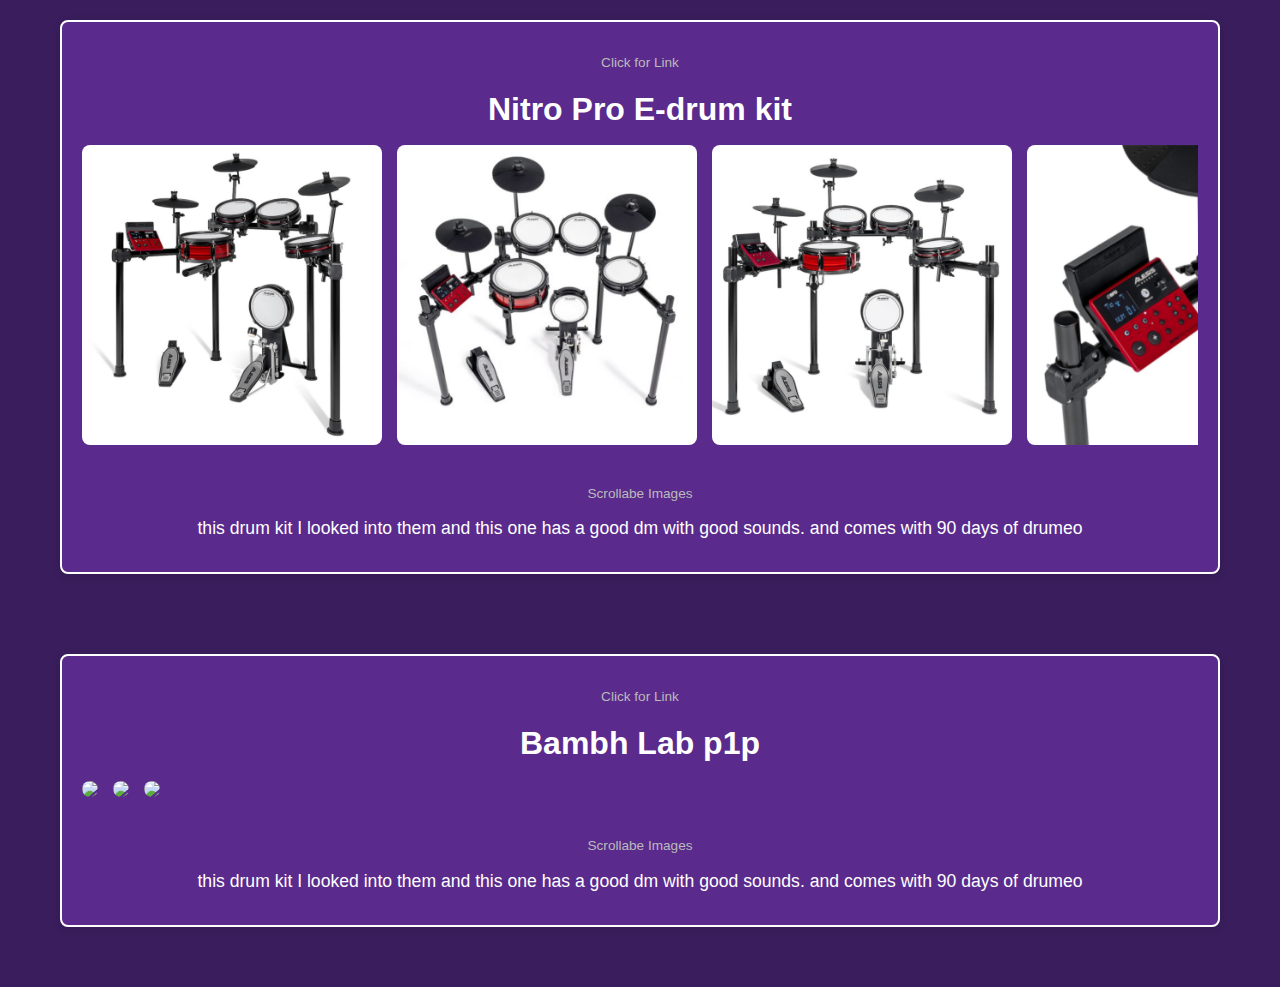
==== index.html @ cd8b2324 "Update index.html" ====
<!DOCTYPE html>
<html lang="en">
<head>
    <meta charset="UTF-8">
    <meta name="viewport" content="width=device-width, initial-scale=1.0">
    <title>Wishlist</title>
    <link rel="stylesheet" href="style.css"> 
</head>
<body>

    <div class="container">
        <!-- Section -->
        <section class="section">
            <p class="scrollable-text">Click for Link</p>
            <h2><a href="https://inmusicstore.com/nitro-pro-kit.html">Nitro Pro E-drum kit</a></h2>
            <div class="image-gallery">
                <div class="image-item">
                    <img src="./Images/Edrum/Untitled41_20241208045501.png">
                </div>
                <div class="image-item">
                    <img src="./Images/Edrum/Untitled41_20241208045458.png">
                </div>
                <div class="image-item">
                    <img src="./Images/Edrum/Untitled41_20241208045454.png">
                </div>
                <div class="image-item">
                    <img src="./Images/Edrum/Untitled41_20241208045446.png">
                </div>
                <div class="image-item">
                    <img src="./Images/Edrum/Untitled41_20241208045450.png">
                </div>
            </div>
            <p class="scrollable-text">Scrollabe Images</p>
            <p>this drum kit I looked into them and this one has a good dm with good sounds. and comes with 90 days of drumeo</p>
        </section>
    </div>


    <div class="container">
        <!-- Section -->
        <section class="section">
            <p class="scrollable-text">Click for Link</p>
            <h2><a href="https://us.store.bambulab.com/collections/3d-printer/products/p1p">Bambh Lab p1p</a></h2>
            <div class="image-gallery">
                <div class="image-item">
                    <img src="./Images/bambu/Untitled41_20241208051039.png">
                </div>
                <div class="image-item">
                    <img src="./Images/bambu/Untitled41_20241208051043.png">
                </div>
                <div class="image-item">
                    <img src="./Images/bambu/Untitled41_20241208051046.png">
                </div>
            </div>
            <p class="scrollable-text">Scrollabe Images</p>
            <p>this drum kit I looked into them and this one has a good dm with good sounds. and comes with 90 days of drumeo</p>
        </section>
    </div>
    
</body>
</html>
---- style.css ----
* {
    margin: 0;
    padding: 0;
    box-sizing: border-box;
}

body {
    font-family: Arial, sans-serif;
    background-color: #3a1d5c;
    color: #fff;
    line-height: 1.6;
}

.container {
    max-width: 1200px;
    margin: 0 auto;
    padding: 20px;
}

.section {
    margin-bottom: 40px;
    padding: 20px;
    background-color: #5a2a8c;
    border: 2px solid #fff;
    border-radius: 8px;
    box-shadow: 0 2px 10px rgba(0, 0, 0, 0.1);
}

h2 {
    text-align: center;
    font-size: 2em;
    margin-bottom: 10px;
}

a {
    color: #fff;
    text-decoration: none;
}

a:hover {
    text-decoration: underline;
}

p {
    margin-bottom: 10px;
    font-size: 1.1em;
    text-align: center;
}

.image-gallery {
    display: flex;
    overflow-x: auto;
    gap: 15px;
    scroll-snap-type: x mandatory;
    scroll-behavior: smooth;
    padding-bottom: 20px;
}

.image-item {
    text-align: center;
}

.image-item img {
    flex-shrink: 0;
    width: 300px;
    height: auto;
    border-radius: 8px;
    scroll-snap-align: start;
    transition: transform 0.3s ease;
}

.scrollable-text {
    text-align: center;
    margin-top: 10px;
    margin-bottom: 10px;
    font-size: 0.85em;
    color: #bbb;
}

.image-item img:hover {
    transform: scale(1.05);
}

.section:not(:last-child) {
    padding-bottom: 40px;
}

.image-gallery::-webkit-scrollbar {
    height: 8px;
}

.image-gallery::-webkit-scrollbar-thumb {
    background-color: #007bff;
    border-radius: 4px;
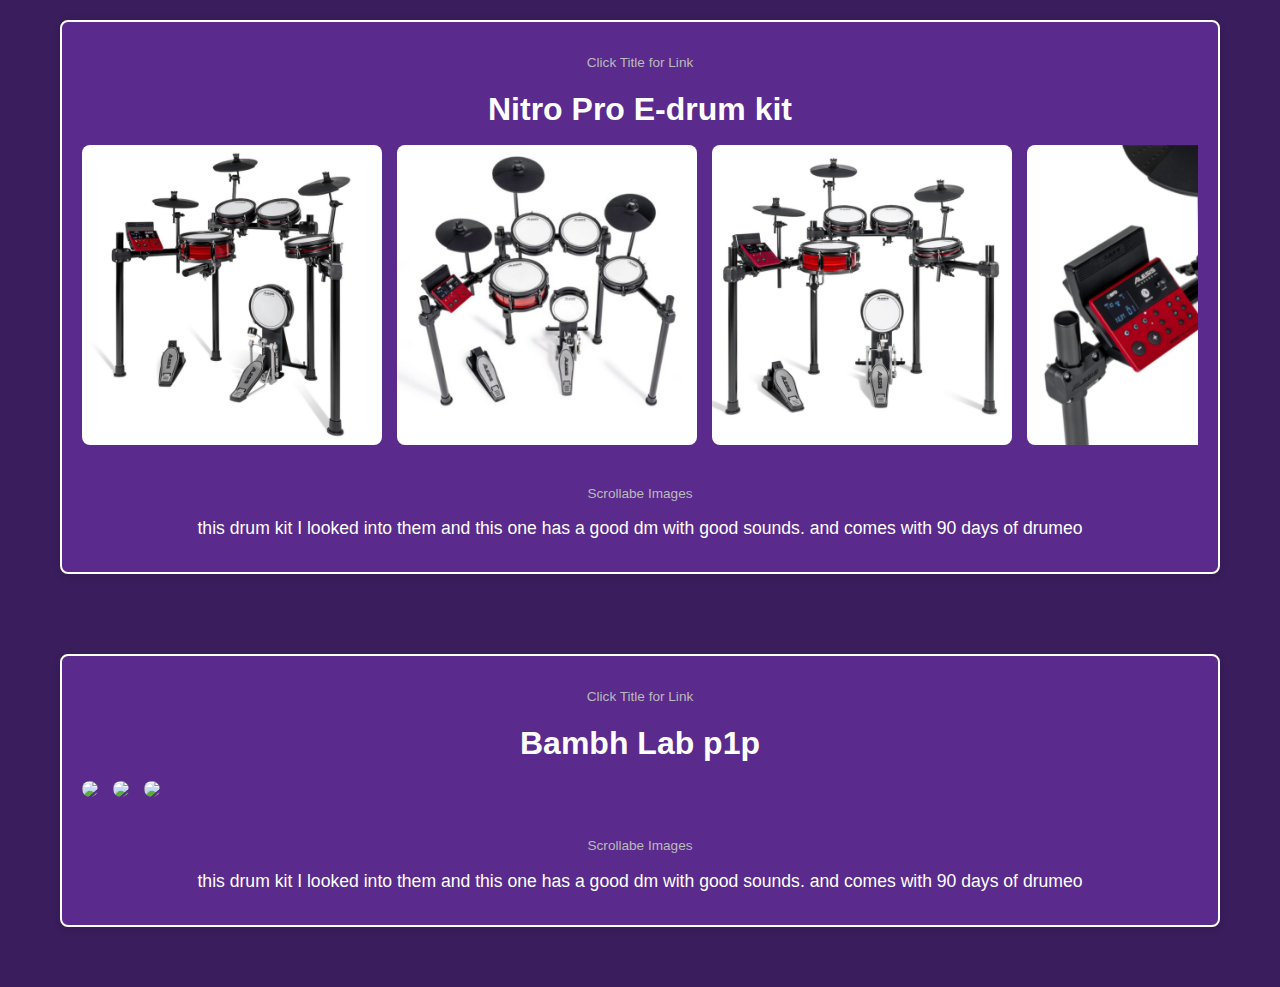
==== commit 181b09cb: "Update index.html" ====
--- a/index.html
+++ b/index.html
@@ -11,7 +11,7 @@
     <div class="container">
         <!-- Section -->
         <section class="section">
-            <p class="scrollable-text">Click for Link</p>
+            <p class="scrollable-text">Click Title for Link</p>
             <h2><a href="https://inmusicstore.com/nitro-pro-kit.html">Nitro Pro E-drum kit</a></h2>
             <div class="image-gallery">
                 <div class="image-item">
@@ -39,17 +39,17 @@
     <div class="container">
         <!-- Section -->
         <section class="section">
-            <p class="scrollable-text">Click for Link</p>
+            <p class="scrollable-text">Click Title for Link</p>
             <h2><a href="https://us.store.bambulab.com/collections/3d-printer/products/p1p">Bambh Lab p1p</a></h2>
             <div class="image-gallery">
-                <div class="image-item">
-                    <img src="./Images/bambu/Untitled41_20241208051039.png">
+                <div class="image-item"> 
+                    <img src="./Images/bambu/Untitled41_20241208051046.png">
                 </div>
                 <div class="image-item">
                     <img src="./Images/bambu/Untitled41_20241208051043.png">
                 </div>
                 <div class="image-item">
-                    <img src="./Images/bambu/Untitled41_20241208051046.png">
+                    <img src="./Images/bambu/Untitled41_20241208051039.png">
                 </div>
             </div>
             <p class="scrollable-text">Scrollabe Images</p>
--- a/style.css
+++ b/style.css
@@ -92,4 +92,3 @@
 .image-gallery::-webkit-scrollbar-thumb {
     background-color: #007bff;
     border-radius: 4px;
-
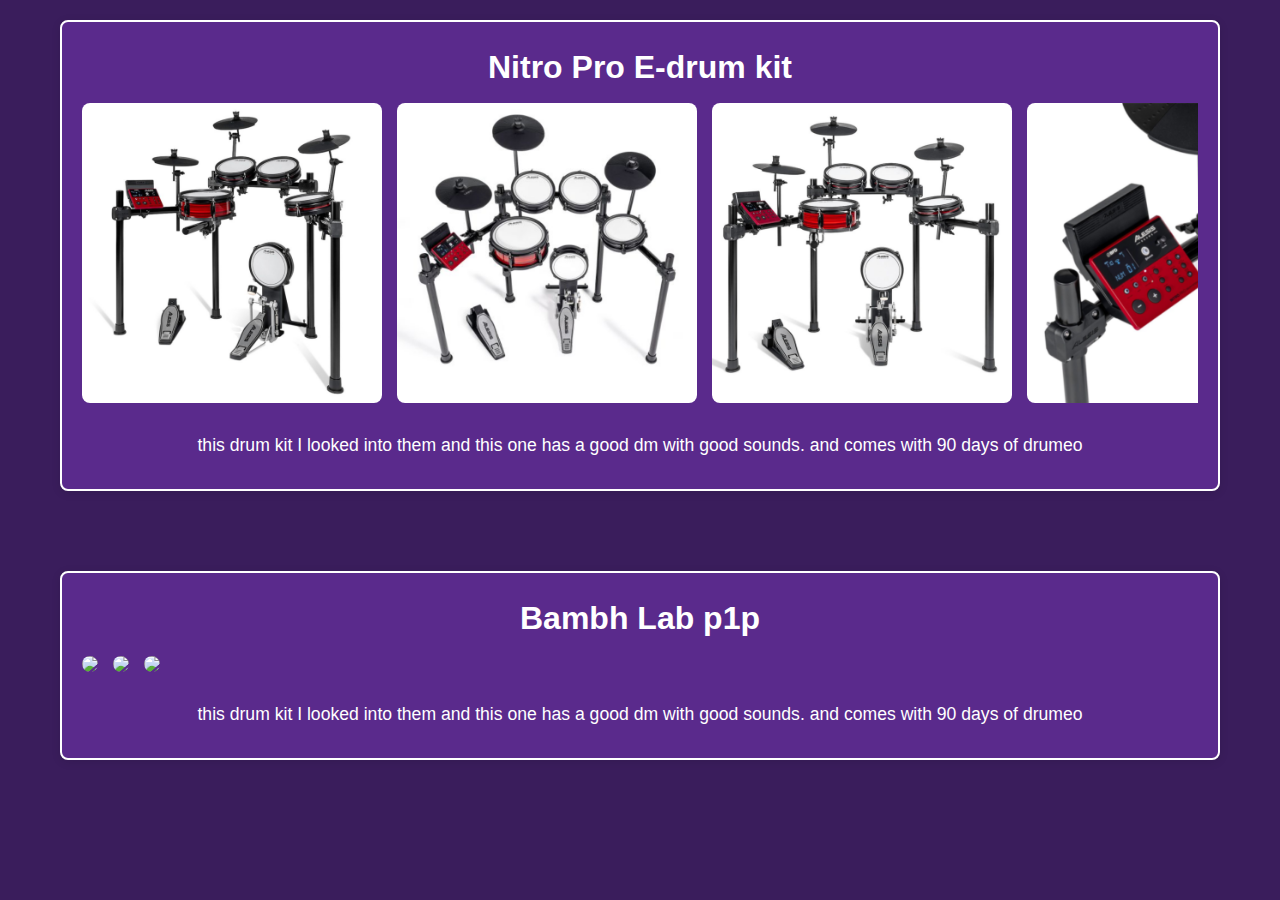
==== commit d550980f: "Update index.html" ====
--- a/index.html
+++ b/index.html
@@ -11,7 +11,6 @@
     <div class="container">
         <!-- Section -->
         <section class="section">
-            <p class="scrollable-text">Click Title for Link</p>
             <h2><a href="https://inmusicstore.com/nitro-pro-kit.html">Nitro Pro E-drum kit</a></h2>
             <div class="image-gallery">
                 <div class="image-item">
@@ -30,16 +29,13 @@
                     <img src="./Images/Edrum/Untitled41_20241208045450.png">
                 </div>
             </div>
-            <p class="scrollable-text">Scrollabe Images</p>
             <p>this drum kit I looked into them and this one has a good dm with good sounds. and comes with 90 days of drumeo</p>
         </section>
     </div>
 
-
     <div class="container">
         <!-- Section -->
         <section class="section">
-            <p class="scrollable-text">Click Title for Link</p>
             <h2><a href="https://us.store.bambulab.com/collections/3d-printer/products/p1p">Bambh Lab p1p</a></h2>
             <div class="image-gallery">
                 <div class="image-item"> 
@@ -52,7 +48,6 @@
                     <img src="./Images/bambu/Untitled41_20241208051039.png">
                 </div>
             </div>
-            <p class="scrollable-text">Scrollabe Images</p>
             <p>this drum kit I looked into them and this one has a good dm with good sounds. and comes with 90 days of drumeo</p>
         </section>
     </div>
--- a/style.css
+++ b/style.css
@@ -77,10 +77,6 @@
     color: #bbb;
 }
 
-.image-item img:hover {
-    transform: scale(1.05);
-}
-
 .section:not(:last-child) {
     padding-bottom: 40px;
 }
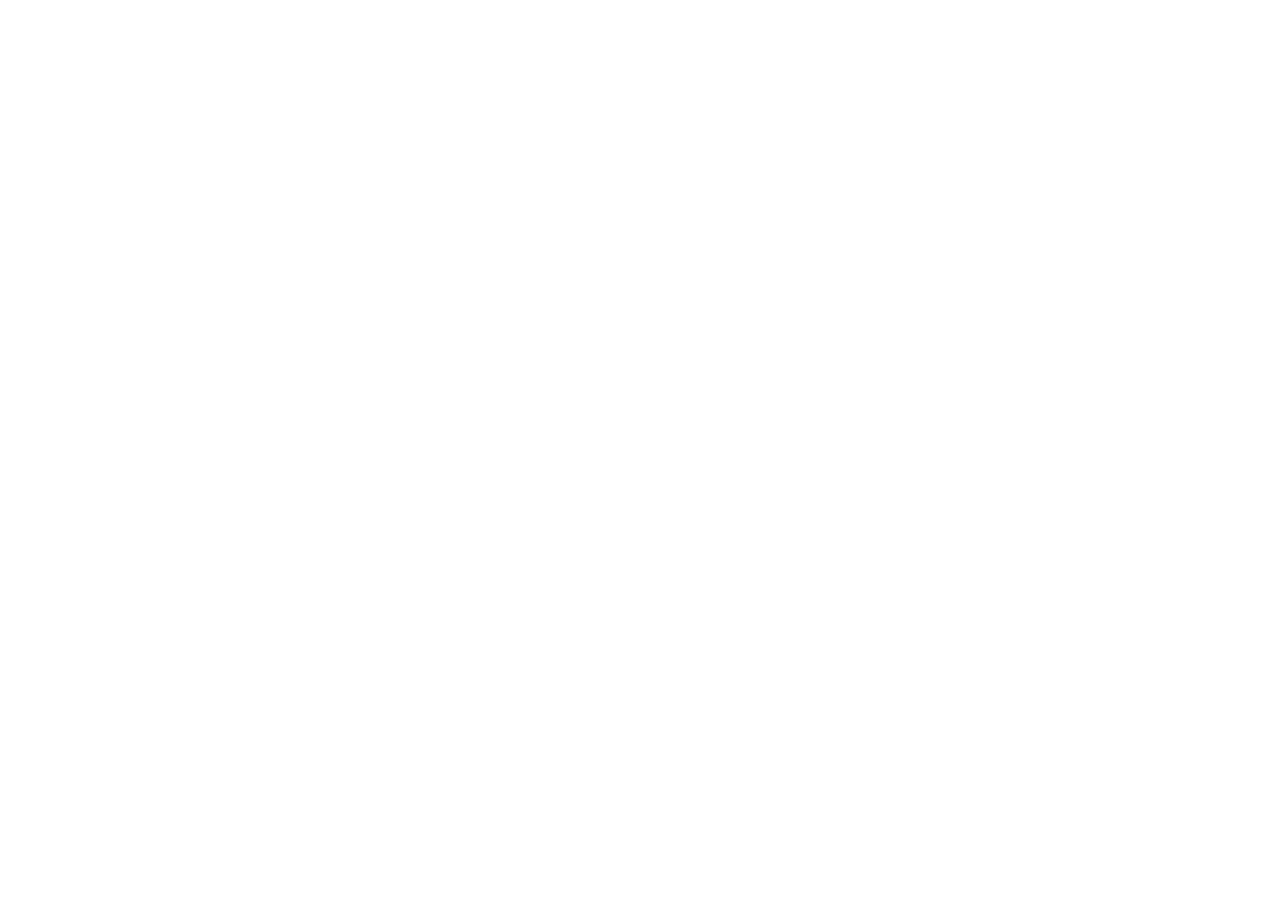
==== commit 9e925953: "Update index.html" ====
--- a/index.html
+++ b/index.html
@@ -1,6 +1,7 @@
 <!DOCTYPE html>
 <html lang="en">
 <head>
+    <script src="script.js">
     <meta charset="UTF-8">
     <meta name="viewport" content="width=device-width, initial-scale=1.0">
     <title>Wishlist</title>
@@ -12,20 +13,20 @@
         <!-- Section -->
         <section class="section">
             <h2><a href="https://inmusicstore.com/nitro-pro-kit.html">Nitro Pro E-drum kit</a></h2>
-            <div class="image-gallery">
-                <div class="image-item">
+            <div class="scroll-container">
+                <div class="scroll-container-item">
                     <img src="./Images/Edrum/Untitled41_20241208045501.png">
                 </div>
-                <div class="image-item">
+                <div class="scroll-container-item">
                     <img src="./Images/Edrum/Untitled41_20241208045458.png">
                 </div>
-                <div class="image-item">
+                <div class="scroll-container-item">
                     <img src="./Images/Edrum/Untitled41_20241208045454.png">
                 </div>
-                <div class="image-item">
+                <div class="scroll-container-item">
                     <img src="./Images/Edrum/Untitled41_20241208045446.png">
                 </div>
-                <div class="image-item">
+                <div class="scroll-container-item">
                     <img src="./Images/Edrum/Untitled41_20241208045450.png">
                 </div>
             </div>
@@ -37,14 +38,14 @@
         <!-- Section -->
         <section class="section">
             <h2><a href="https://us.store.bambulab.com/collections/3d-printer/products/p1p">Bambh Lab p1p</a></h2>
-            <div class="image-gallery">
-                <div class="image-item"> 
+            <div class="scroll-container">
+                <div class="scroll-container-item"> 
                     <img src="./Images/bambu/Untitled41_20241208051046.png">
                 </div>
-                <div class="image-item">
+                <div class="scroll-container-item">
                     <img src="./Images/bambu/Untitled41_20241208051043.png">
                 </div>
-                <div class="image-item">
+                <div class="scroll-container-item">
                     <img src="./Images/bambu/Untitled41_20241208051039.png">
                 </div>
             </div>
--- a/style.css
+++ b/style.css
@@ -69,14 +69,6 @@
     transition: transform 0.3s ease;
 }
 
-.scrollable-text {
-    text-align: center;
-    margin-top: 10px;
-    margin-bottom: 10px;
-    font-size: 0.85em;
-    color: #bbb;
-}
-
 .section:not(:last-child) {
     padding-bottom: 40px;
 }
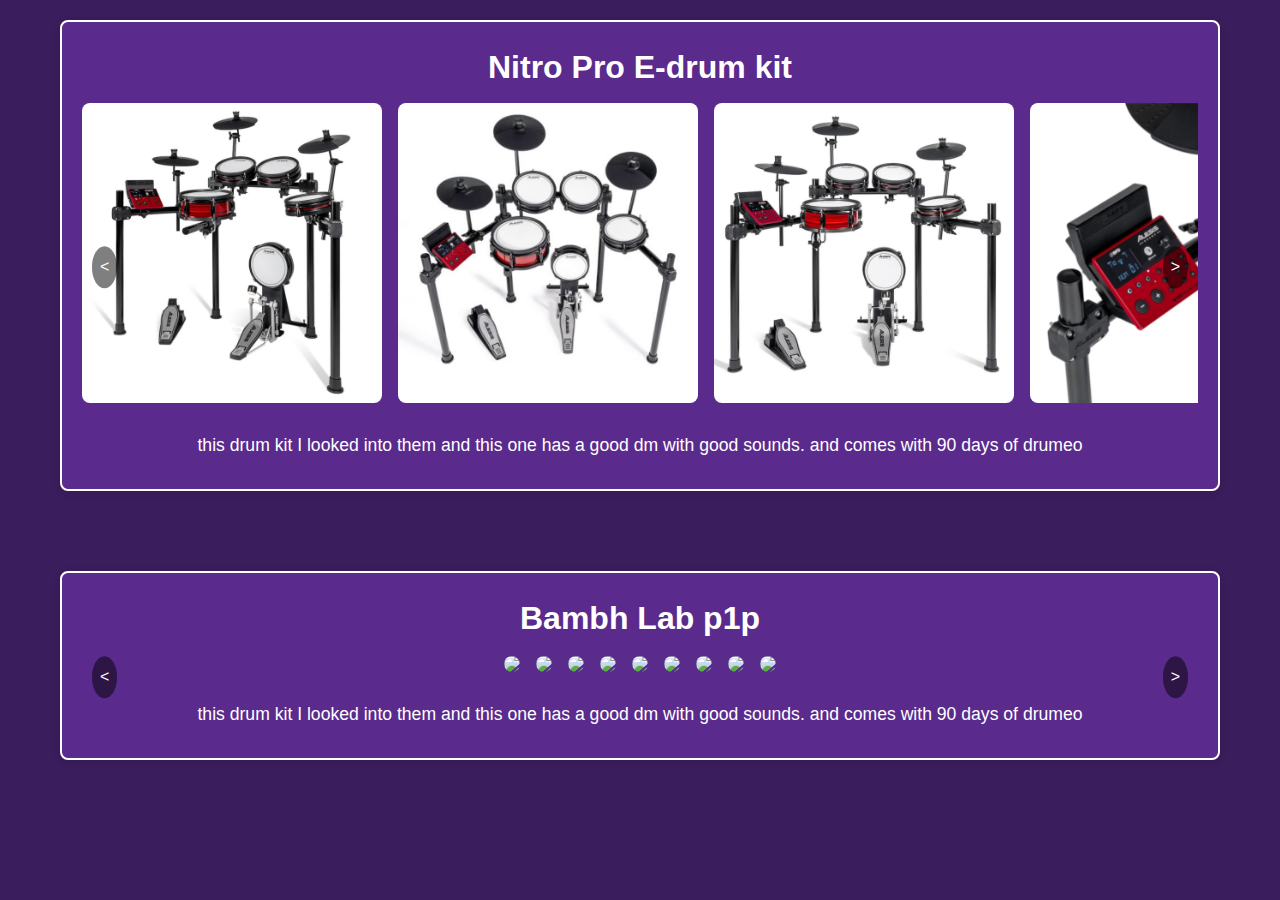
==== commit 21ee7913: "Update index.html" ====
--- a/index.html
+++ b/index.html
@@ -1,18 +1,19 @@
 <!DOCTYPE html>
 <html lang="en">
 <head>
-    <script src="script.js">
+    <script src="script.js"></script>
     <meta charset="UTF-8">
     <meta name="viewport" content="width=device-width, initial-scale=1.0">
     <title>Wishlist</title>
     <link rel="stylesheet" href="style.css"> 
 </head>
 <body>
-
     <div class="container">
         <!-- Section -->
         <section class="section">
             <h2><a href="https://inmusicstore.com/nitro-pro-kit.html">Nitro Pro E-drum kit</a></h2>
+            <div class="scroll-container-wrapper">
+  <div class="scroll-arrow left-arrow">&lt;</div>
             <div class="scroll-container">
                 <div class="scroll-container-item">
                     <img src="./Images/Edrum/Untitled41_20241208045501.png">
@@ -29,6 +30,8 @@
                 <div class="scroll-container-item">
                     <img src="./Images/Edrum/Untitled41_20241208045450.png">
                 </div>
+                <div class="scroll-arrow right-arrow">&gt;</div>
+</div>
             </div>
             <p>this drum kit I looked into them and this one has a good dm with good sounds. and comes with 90 days of drumeo</p>
         </section>
@@ -38,6 +41,8 @@
         <!-- Section -->
         <section class="section">
             <h2><a href="https://us.store.bambulab.com/collections/3d-printer/products/p1p">Bambh Lab p1p</a></h2>
+            <div class="scroll-container-wrapper">
+  <div class="scroll-arrow left-arrow">&lt;</div>
             <div class="scroll-container">
                 <div class="scroll-container-item"> 
                     <img src="./Images/bambu/Untitled41_20241208051046.png">
@@ -48,11 +53,13 @@
                 <div class="scroll-container-item">
                     <img src="./Images/bambu/Untitled41_20241208051039.png">
                 </div>
+                <div class="scroll-arrow right-arrow">&gt;</div>
+</div>
             </div>
             <p>this drum kit I looked into them and this one has a good dm with good sounds. and comes with 90 days of drumeo</p>
         </section>
     </div>
-    
+     
 </body>
 </html>
 
--- a/style.css
+++ b/style.css
@@ -47,36 +47,62 @@
     text-align: center;
 }
 
-.image-gallery {
+.scroll-container {
     display: flex;
     overflow-x: auto;
-    gap: 15px;
+    gap: 1rem;
     scroll-snap-type: x mandatory;
     scroll-behavior: smooth;
     padding-bottom: 20px;
 }
 
-.image-item {
+.scroll-container-item {
     text-align: center;
 }
 
-.image-item img {
+.scroll-container-wrapper {
+  position: relative;
+  display: flex;
+  justify-content: center;
+}
+
+.scroll-container-item img {
     flex-shrink: 0;
     width: 300px;
     height: auto;
     border-radius: 8px;
-    scroll-snap-align: start;
+    scroll-snap-align: center;
     transition: transform 0.3s ease;
+}
+
+.scroll-arrow {
+  position: absolute;
+  top: 50%;
+  transform: translateY(-50%);
+  background-color: rgba(0, 0, 0, 0.5);
+  color: white;
+  padding: 0.5rem;
+  border-radius: 50%;
+  cursor: pointer;
+  z-index: 2;
+}
+
+.left-arrow {
+  left: 10px;
+}
+
+.right-arrow {
+  right: 10px;
 }
 
 .section:not(:last-child) {
     padding-bottom: 40px;
 }
 
-.image-gallery::-webkit-scrollbar {
+.scroll-container::-webkit-scrollbar {
     height: 8px;
 }
 
-.image-gallery::-webkit-scrollbar-thumb {
+.scroll-container::-webkit-scrollbar-thumb {
     background-color: #007bff;
     border-radius: 4px;
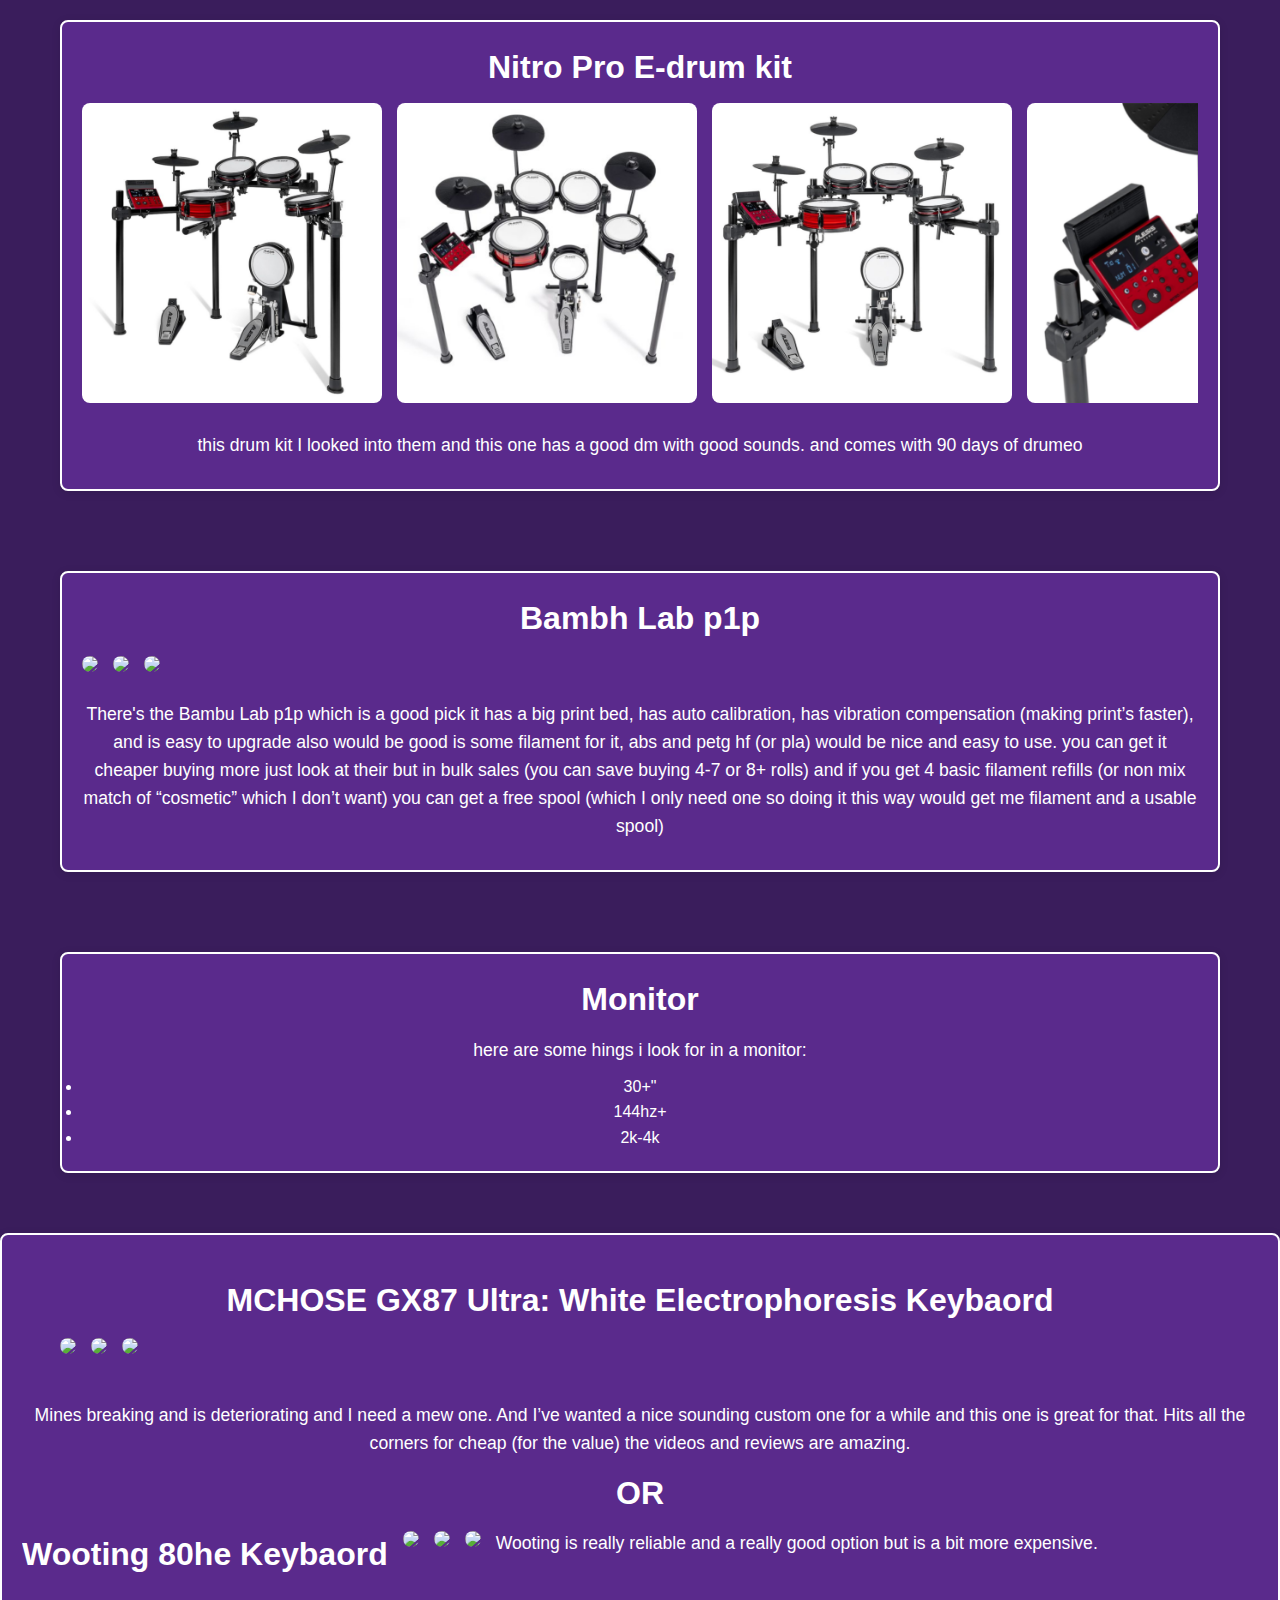
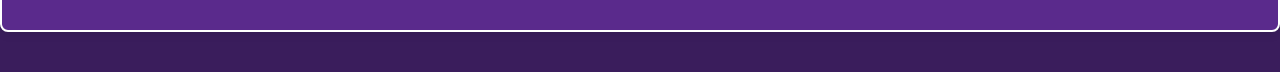
==== commit dd0c8d66: "Update index.html" ====
--- a/index.html
+++ b/index.html
@@ -1,65 +1,120 @@
 <!DOCTYPE html>
 <html lang="en">
 <head>
-    <script src="script.js"></script>
     <meta charset="UTF-8">
     <meta name="viewport" content="width=device-width, initial-scale=1.0">
     <title>Wishlist</title>
     <link rel="stylesheet" href="style.css"> 
 </head>
 <body>
+    
     <div class="container">
-        <!-- Section -->
         <section class="section">
             <h2><a href="https://inmusicstore.com/nitro-pro-kit.html">Nitro Pro E-drum kit</a></h2>
-            <div class="scroll-container-wrapper">
-  <div class="scroll-arrow left-arrow">&lt;</div>
+            
             <div class="scroll-container">
+                
                 <div class="scroll-container-item">
                     <img src="./Images/Edrum/Untitled41_20241208045501.png">
                 </div>
+                
                 <div class="scroll-container-item">
                     <img src="./Images/Edrum/Untitled41_20241208045458.png">
                 </div>
+                
                 <div class="scroll-container-item">
                     <img src="./Images/Edrum/Untitled41_20241208045454.png">
                 </div>
+                
                 <div class="scroll-container-item">
                     <img src="./Images/Edrum/Untitled41_20241208045446.png">
                 </div>
+                
                 <div class="scroll-container-item">
                     <img src="./Images/Edrum/Untitled41_20241208045450.png">
                 </div>
-                <div class="scroll-arrow right-arrow">&gt;</div>
-</div>
+            
             </div>
-            <p>this drum kit I looked into them and this one has a good dm with good sounds. and comes with 90 days of drumeo</p>
+        <p>this drum kit I looked into them and this one has a good dm with good sounds. and comes with 90 days of drumeo</p>
         </section>
     </div>
 
     <div class="container">
-        <!-- Section -->
         <section class="section">
             <h2><a href="https://us.store.bambulab.com/collections/3d-printer/products/p1p">Bambh Lab p1p</a></h2>
-            <div class="scroll-container-wrapper">
-  <div class="scroll-arrow left-arrow">&lt;</div>
+        
             <div class="scroll-container">
+                
                 <div class="scroll-container-item"> 
                     <img src="./Images/bambu/Untitled41_20241208051046.png">
                 </div>
+                
                 <div class="scroll-container-item">
                     <img src="./Images/bambu/Untitled41_20241208051043.png">
                 </div>
+                
                 <div class="scroll-container-item">
                     <img src="./Images/bambu/Untitled41_20241208051039.png">
                 </div>
-                <div class="scroll-arrow right-arrow">&gt;</div>
-</div>
+                
             </div>
-            <p>this drum kit I looked into them and this one has a good dm with good sounds. and comes with 90 days of drumeo</p>
+        <p>There's the Bambu Lab p1p which is a good pick it has a big print bed, has auto calibration, has vibration compensation (making print’s faster), and is easy to upgrade
+also would be good is some filament for it, abs and petg hf (or pla) would be nice and easy to use. you can get it cheaper buying more just look at their but in bulk sales (you can save buying 4-7 or 8+ rolls) and if you get 4 basic filament refills (or non mix match of “cosmetic” which I don’t want) you can get a free spool (which I only need one so doing it this way would get me filament and a usable spool)</p>
         </section>
     </div>
-     
+
+    <div class="container">
+        <section class="section">
+            <h2>Monitor</h2>
+            <p>here are some hings i look for in a monitor: </p>
+            <ul>
+                <li>30+"</li>
+                <li>144hz+</li>
+                <li>2k-4k</li>
+            </ul>
+        </section>
+    </div>
+
+      <section class="section">
+      <div class="container">
+            <h2><a href="https://www.mchose.store/products/mchose-gx87-aluminum-custom-mechanical-keyboard?variant=49226663395623">MCHOSE GX87 Ultra: White Electrophoresis Keybaord</a></h2>
+            <div class="scroll-container">
+                
+                <div class="scroll-container-item">
+                    <img src="./Images/Keyboards/MCHOSE/Untitled43_20241208091128.png">
+                </div>
+
+                   <div class="scroll-container-item">
+                    <img src="./Images/Keyboards/MCHOSE/Untitled43_20241208091131.png">
+                </div>
+
+                   <div class="scroll-container-item">
+                    <img src="./Images/Keyboards/MCHOSE/Untitled43_20241208091135.png">
+                </div>
+                
+            </div>
+      </div>
+        <p>Mines breaking and is deteriorating and I need a mew one. And I’ve wanted a nice sounding custom one for a while and this one is great for that. Hits all the corners for cheap (for the value) the videos and reviews are amazing.</p>
+            <h2>OR</h2>
+        <div class="scroll-container">
+            <h2><a href="https://wooting.io/configurator/wooting-80he?model=ANSI+/+PCR+Plastic+/+Black&lang=United+States&keycaps=none&quantity=1">Wooting 80he Keybaord</a></h2>
+
+              <div class="scroll-container-item">
+                    <img src="./Images/Images/Keyboards/Wooting/Untitled44_20241208091604.png">
+              </div>
+
+               <div class="scroll-container-item">
+                    <img src="./Images/Images/Keyboards/Wooting/Untitled44_20241208091645.png">
+                </div>
+
+               <div class="scroll-container-item">
+                    <img src="./Images/Images/Keyboards/Wooting/Untitled44_20241208091737.png">
+                </div>
+
+            <p>Wooting is really reliable and a really good option but is a bit more expensive.</p>
+        </section>
+    </div>
+    
 </body>
 </html>
 
--- a/style.css
+++ b/style.css
@@ -47,23 +47,20 @@
     text-align: center;
 }
 
+ul li {
+text-align: center;
+}
+
 .scroll-container {
-    display: flex;
+  display: flex;
     overflow-x: auto;
-    gap: 1rem;
+    gap: 15px;
     scroll-snap-type: x mandatory;
     scroll-behavior: smooth;
     padding-bottom: 20px;
 }
-
 .scroll-container-item {
     text-align: center;
-}
-
-.scroll-container-wrapper {
-  position: relative;
-  display: flex;
-  justify-content: center;
 }
 
 .scroll-container-item img {
@@ -71,38 +68,11 @@
     width: 300px;
     height: auto;
     border-radius: 8px;
-    scroll-snap-align: center;
+    scroll-snap-align: start;
     transition: transform 0.3s ease;
-}
-
-.scroll-arrow {
-  position: absolute;
-  top: 50%;
-  transform: translateY(-50%);
-  background-color: rgba(0, 0, 0, 0.5);
-  color: white;
-  padding: 0.5rem;
-  border-radius: 50%;
-  cursor: pointer;
-  z-index: 2;
-}
-
-.left-arrow {
-  left: 10px;
-}
-
-.right-arrow {
-  right: 10px;
 }
 
 .section:not(:last-child) {
     padding-bottom: 40px;
 }
 
-.scroll-container::-webkit-scrollbar {
-    height: 8px;
-}
-
-.scroll-container::-webkit-scrollbar-thumb {
-    background-color: #007bff;
-    border-radius: 4px;
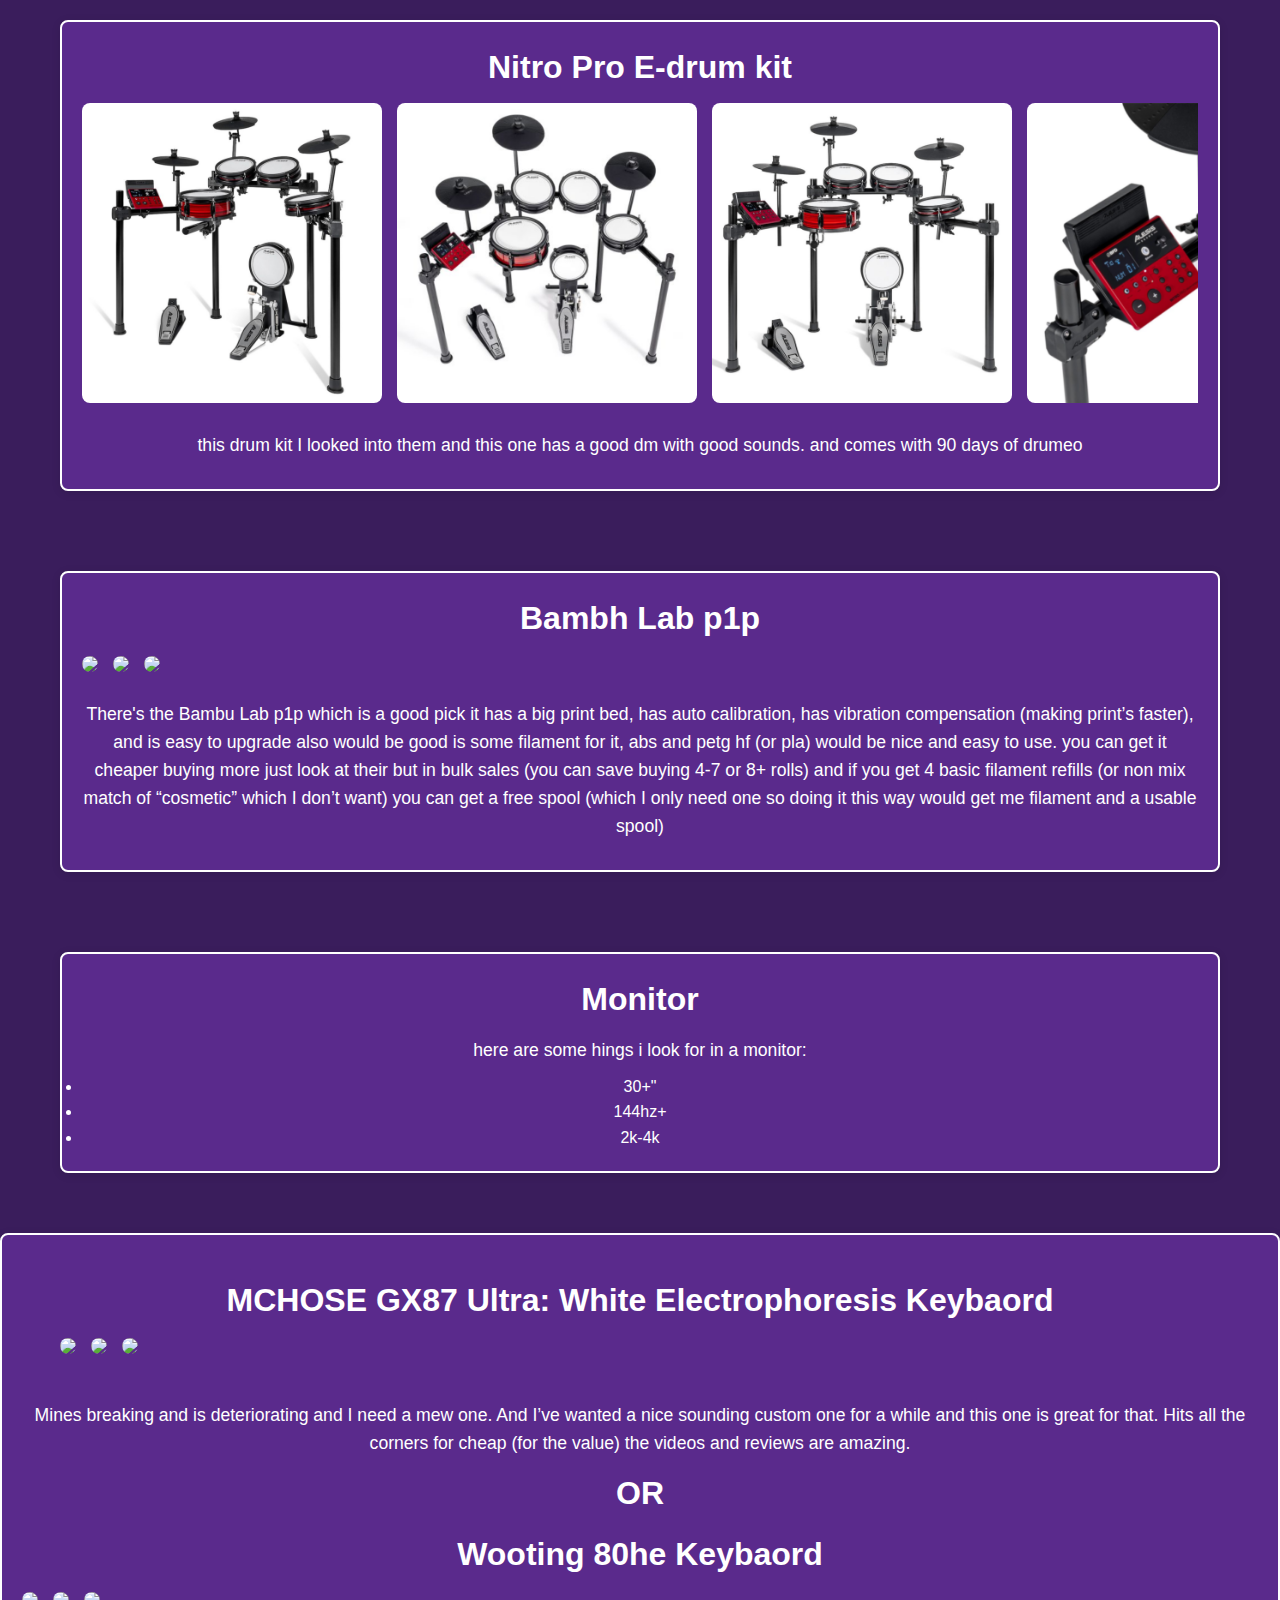
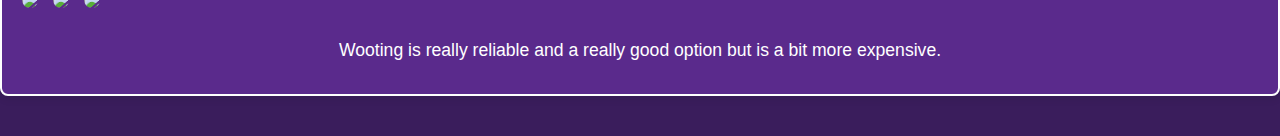
==== commit 85e8af88: "Update index.html" ====
--- a/index.html
+++ b/index.html
@@ -96,21 +96,23 @@
       </div>
         <p>Mines breaking and is deteriorating and I need a mew one. And I’ve wanted a nice sounding custom one for a while and this one is great for that. Hits all the corners for cheap (for the value) the videos and reviews are amazing.</p>
             <h2>OR</h2>
-        <div class="scroll-container">
+        
             <h2><a href="https://wooting.io/configurator/wooting-80he?model=ANSI+/+PCR+Plastic+/+Black&lang=United+States&keycaps=none&quantity=1">Wooting 80he Keybaord</a></h2>
 
+          <div class="scroll-container">
+              
               <div class="scroll-container-item">
-                    <img src="./Images/Images/Keyboards/Wooting/Untitled44_20241208091604.png">
+                    <img src="./Images/Keyboards/Wooting/Untitled44_20241208091604.png">
               </div>
 
                <div class="scroll-container-item">
-                    <img src="./Images/Images/Keyboards/Wooting/Untitled44_20241208091645.png">
+                    <img src="./Images/Keyboards/Wooting/Untitled44_20241208091645.png">
                 </div>
 
                <div class="scroll-container-item">
-                    <img src="./Images/Images/Keyboards/Wooting/Untitled44_20241208091737.png">
+                    <img src="./Images/Keyboards/Wooting/Untitled44_20241208091737.png">
                 </div>
-
+        </div>
             <p>Wooting is really reliable and a really good option but is a bit more expensive.</p>
         </section>
     </div>
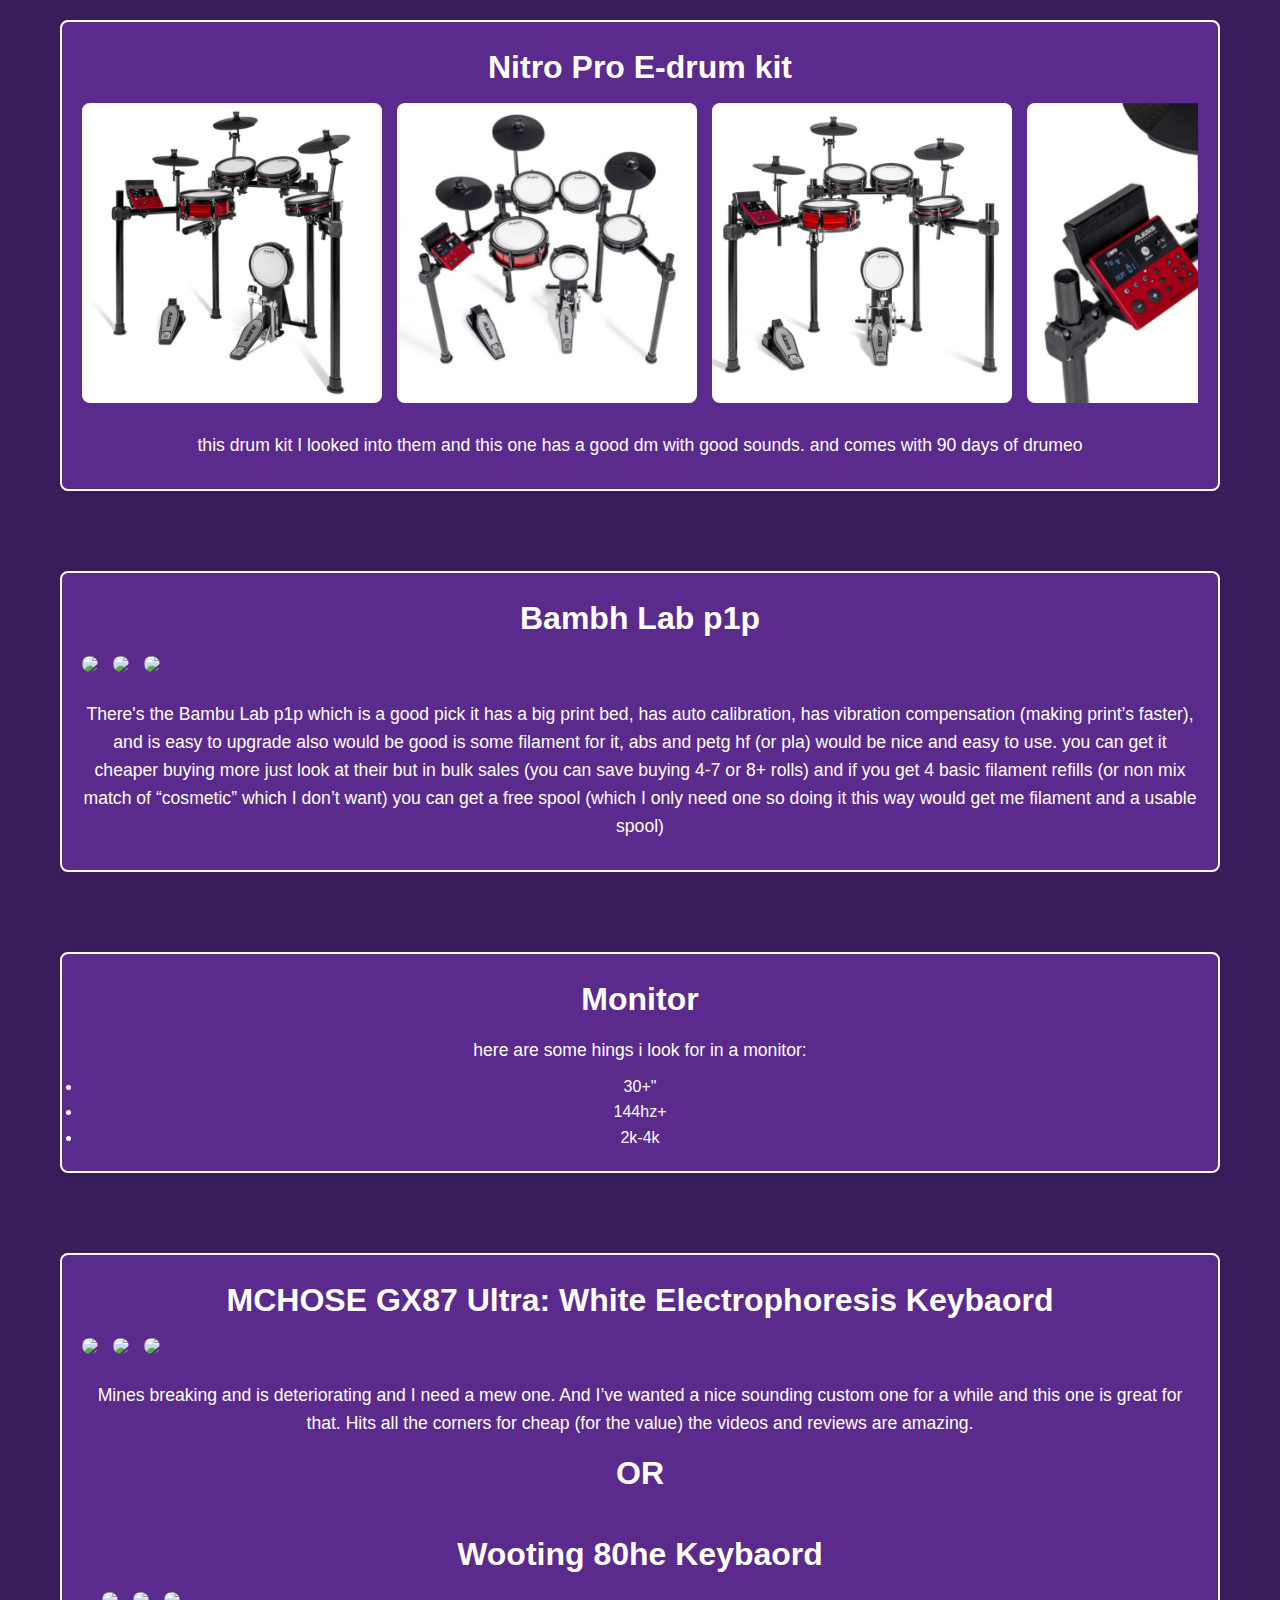
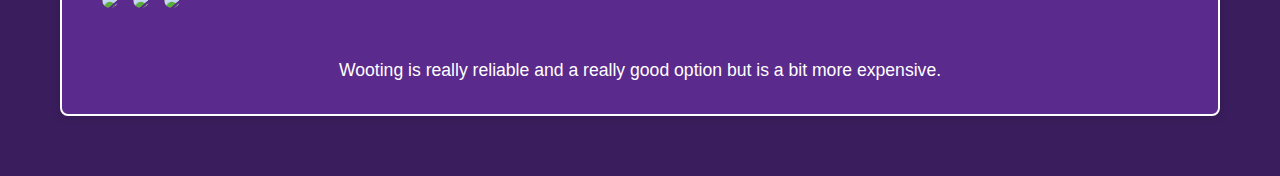
==== commit 1d6d56d9: "Update index.html" ====
--- a/index.html
+++ b/index.html
@@ -75,8 +75,8 @@
         </section>
     </div>
 
+    <div class="container">
       <section class="section">
-      <div class="container">
             <h2><a href="https://www.mchose.store/products/mchose-gx87-aluminum-custom-mechanical-keyboard?variant=49226663395623">MCHOSE GX87 Ultra: White Electrophoresis Keybaord</a></h2>
             <div class="scroll-container">
                 
@@ -93,10 +93,10 @@
                 </div>
                 
             </div>
-      </div>
+    
         <p>Mines breaking and is deteriorating and I need a mew one. And I’ve wanted a nice sounding custom one for a while and this one is great for that. Hits all the corners for cheap (for the value) the videos and reviews are amazing.</p>
             <h2>OR</h2>
-        
+        <div class="container">
             <h2><a href="https://wooting.io/configurator/wooting-80he?model=ANSI+/+PCR+Plastic+/+Black&lang=United+States&keycaps=none&quantity=1">Wooting 80he Keybaord</a></h2>
 
           <div class="scroll-container">
@@ -113,6 +113,7 @@
                     <img src="./Images/Keyboards/Wooting/Untitled44_20241208091737.png">
                 </div>
         </div>
+    </div>
             <p>Wooting is really reliable and a really good option but is a bit more expensive.</p>
         </section>
     </div>
